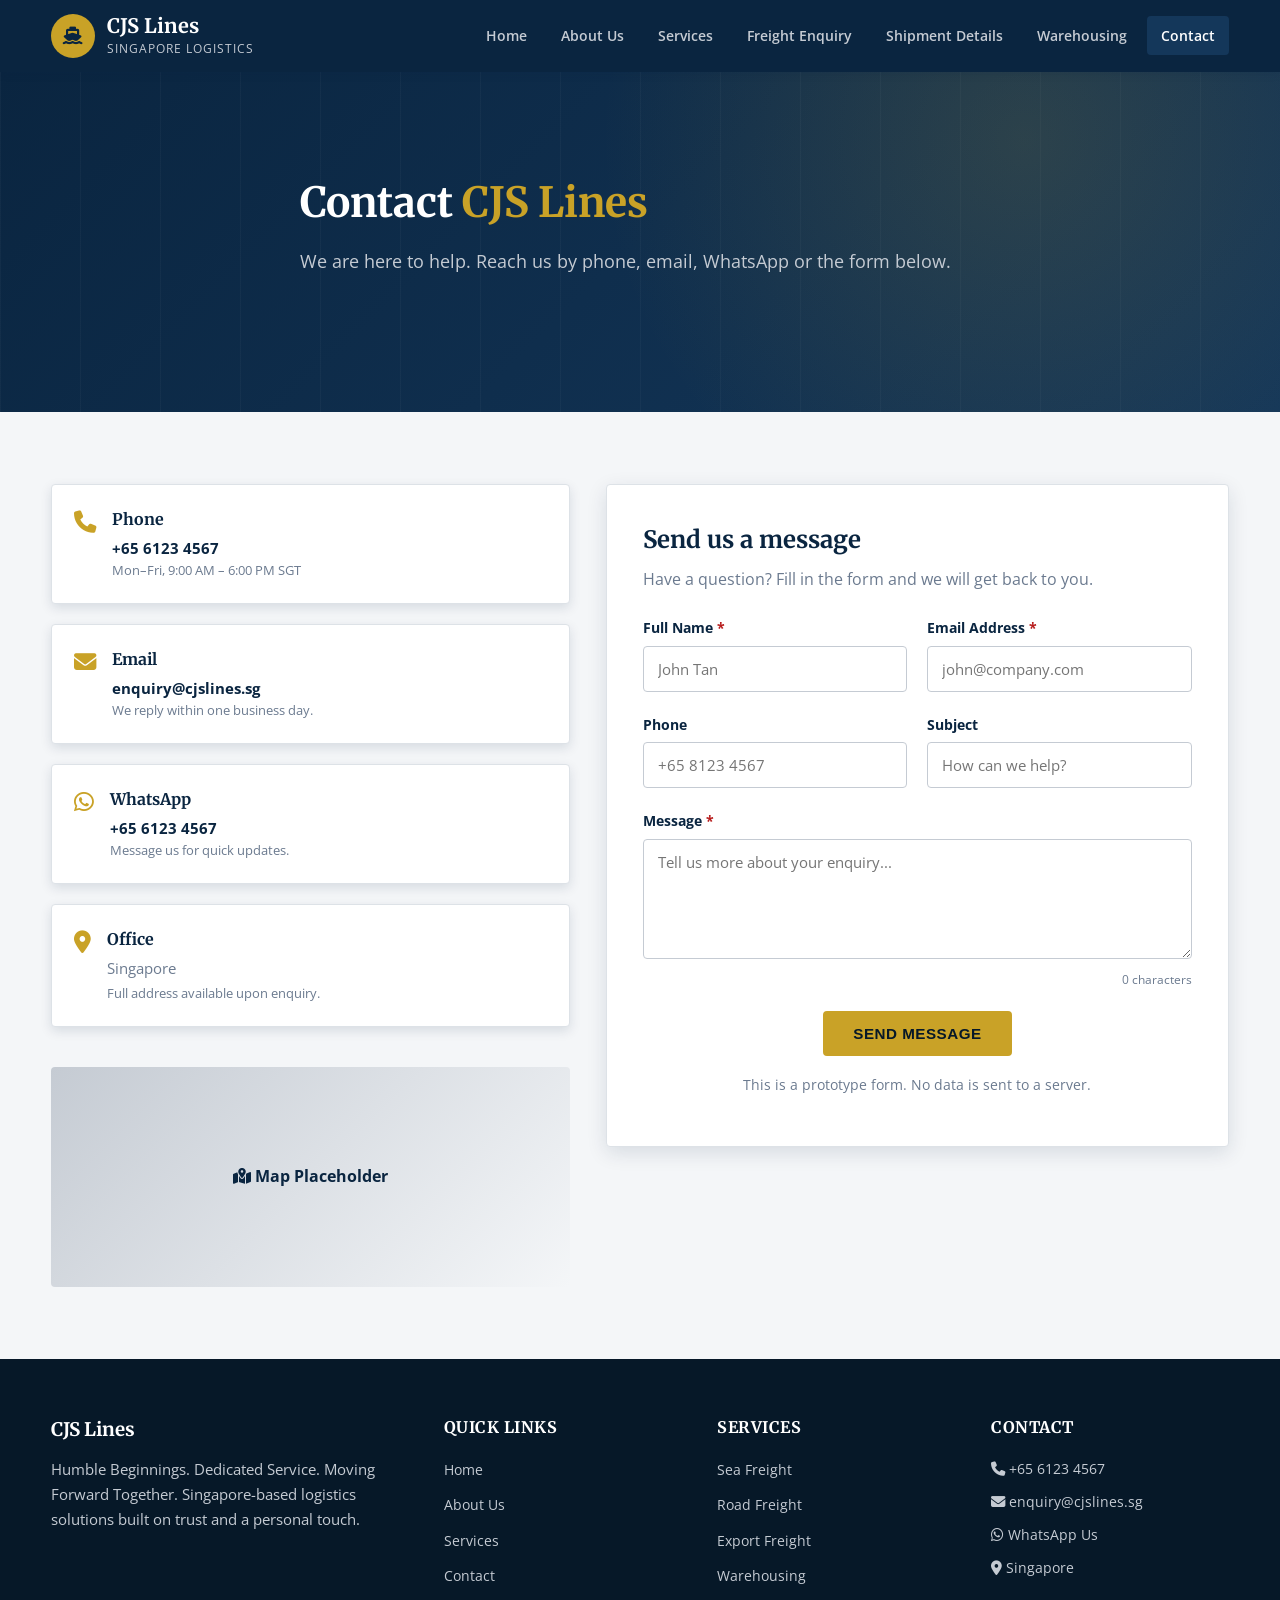
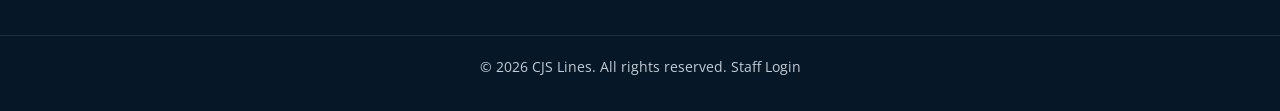
==== contact.html @ 013a4bb3 "Initial commit: CJS Lines classic navy transport website" ====
<!DOCTYPE html>
<html lang="en">
<head>
  <meta charset="UTF-8" />
  <meta name="viewport" content="width=device-width, initial-scale=1.0" />
  <title>Contact Us — CJS Lines | Singapore Logistics</title>
  <meta name="description" content="Contact CJS Lines by phone, email, WhatsApp or enquiry form for freight and logistics services in Singapore." />
  <link rel="preconnect" href="https://fonts.googleapis.com" />
  <link rel="preconnect" href="https://fonts.gstatic.com" crossorigin />
  <link href="https://fonts.googleapis.com/css2?family=Merriweather:wght@400;700&family=Open+Sans:wght@400;600;700&display=swap" rel="stylesheet" />
  <link rel="stylesheet" href="https://cdnjs.cloudflare.com/ajax/libs/font-awesome/6.5.1/css/all.min.css" />
  <link rel="stylesheet" href="css/style.css" />
</head>
<body>
  <header class="site-header">
    <div class="container header-inner">
      <div class="logo">
        <a href="index.html" aria-label="CJS Lines home">
          <div class="logo-icon"><i class="fa-solid fa-ship"></i></div>
          <div class="logo-text">
            <strong>CJS Lines</strong>
            <span>Singapore Logistics</span>
          </div>
        </a>
      </div>
      <button class="menu-toggle" aria-label="Toggle menu" aria-expanded="false">
        <i class="fa-solid fa-bars"></i>
      </button>
      <nav class="main-nav">
        <ul>
          <li><a href="index.html">Home</a></li>
          <li><a href="about.html">About Us</a></li>
          <li><a href="services.html">Services</a></li>
          <li><a href="freight-enquiry.html">Freight Enquiry</a></li>
          <li><a href="shipping-schedule.html">Shipment Details</a></li>
          <li><a href="warehousing.html">Warehousing</a></li>
          <li><a href="contact.html" class="active">Contact</a></li>
        </ul>
      </nav>
    </div>
  </header>

  <main>
    <!-- Hero -->
    <section class="hero" style="min-height: 340px;">
      <div class="container hero-content">
        <h1>Contact <span>CJS Lines</span></h1>
        <p>We are here to help. Reach us by phone, email, WhatsApp or the form below.</p>
      </div>
    </section>

    <!-- Contact -->
    <section class="section section-grey">
      <div class="container contact-grid">
        <div class="contact-info">
          <div class="contact-item">
            <i class="fa-solid fa-phone"></i>
            <div>
              <h4>Phone</h4>
              <p><a href="tel:+6561234567">+65 6123 4567</a></p>
              <p style="font-size: 0.82rem;">Mon–Fri, 9:00 AM – 6:00 PM SGT</p>
            </div>
          </div>
          <div class="contact-item">
            <i class="fa-solid fa-envelope"></i>
            <div>
              <h4>Email</h4>
              <p><a href="mailto:enquiry@cjslines.sg">enquiry@cjslines.sg</a></p>
              <p style="font-size: 0.82rem;">We reply within one business day.</p>
            </div>
          </div>
          <div class="contact-item">
            <i class="fa-brands fa-whatsapp"></i>
            <div>
              <h4>WhatsApp</h4>
              <p><a href="https://wa.me/6561234567" target="_blank" rel="noopener">+65 6123 4567</a></p>
              <p style="font-size: 0.82rem;">Message us for quick updates.</p>
            </div>
          </div>
          <div class="contact-item">
            <i class="fa-solid fa-location-dot"></i>
            <div>
              <h4>Office</h4>
              <p>Singapore<br /><span style="font-size: 0.82rem;">Full address available upon enquiry.</span></p>
            </div>
          </div>
          <div class="map-placeholder">
            <span><i class="fa-solid fa-map-location-dot"></i> Map Placeholder</span>
          </div>
        </div>

        <div class="form-card" style="margin: 0;">
          <h2 style="margin-bottom: 8px;">Send us a message</h2>
          <p style="color: var(--grey); margin-bottom: 24px;">Have a question? Fill in the form and we will get back to you.</p>
          <form class="contact-form" action="#" method="post" novalidate>
            <div class="form-row">
              <div class="form-group">
                <label for="contact-name">Full Name <span style="color:#b71c1c;">*</span></label>
                <input type="text" id="contact-name" name="name" placeholder="John Tan" required />
              </div>
              <div class="form-group">
                <label for="contact-email">Email Address <span style="color:#b71c1c;">*</span></label>
                <input type="email" id="contact-email" name="email" placeholder="john@company.com" required />
              </div>
            </div>
            <div class="form-row">
              <div class="form-group">
                <label for="contact-phone">Phone</label>
                <input type="tel" id="contact-phone" name="phone" placeholder="+65 8123 4567" />
              </div>
              <div class="form-group">
                <label for="contact-subject">Subject</label>
                <input type="text" id="contact-subject" name="subject" placeholder="How can we help?" />
              </div>
            </div>
            <div class="form-group full">
              <label for="contact-message">Message <span style="color:#b71c1c;">*</span></label>
              <textarea id="contact-message" name="message" placeholder="Tell us more about your enquiry..." required></textarea>
            </div>
            <div class="text-center">
              <button type="submit" class="btn btn-primary">Send Message</button>
            </div>
            <div class="success-message">
              <i class="fa-solid fa-circle-check"></i> Thank you for your message. We will be in touch soon.
            </div>
            <p class="form-note text-center">This is a prototype form. No data is sent to a server.</p>
          </form>
        </div>
      </div>
    </section>
  </main>

  <footer class="site-footer">
    <div class="container footer-grid">
      <div class="footer-brand">
        <h3>CJS Lines</h3>
        <p>Humble Beginnings. Dedicated Service. Moving Forward Together. Singapore-based logistics solutions built on trust and a personal touch.</p>
      </div>
      <div class="footer-links">
        <h4>Quick Links</h4>
        <ul>
          <li><a href="index.html">Home</a></li>
          <li><a href="about.html">About Us</a></li>
          <li><a href="services.html">Services</a></li>
          <li><a href="contact.html">Contact</a></li>
        </ul>
      </div>
      <div class="footer-links">
        <h4>Services</h4>
        <ul>
          <li><a href="services.html#sea-freight">Sea Freight</a></li>
          <li><a href="services.html#road-freight">Road Freight</a></li>
          <li><a href="services.html#export-freight">Export Freight</a></li>
          <li><a href="warehousing.html">Warehousing</a></li>
        </ul>
      </div>
      <div class="footer-contact">
        <h4>Contact</h4>
        <p><i class="fa-solid fa-phone"></i> <a href="tel:+6561234567">+65 6123 4567</a></p>
        <p><i class="fa-solid fa-envelope"></i> <a href="mailto:enquiry@cjslines.sg">enquiry@cjslines.sg</a></p>
        <p><i class="fa-brands fa-whatsapp"></i> <a href="https://wa.me/6561234567" target="_blank" rel="noopener">WhatsApp Us</a></p>
        <p><i class="fa-solid fa-location-dot"></i> Singapore</p>
      </div>
    </div>
    <div class="footer-bottom">
      <div class="container">
        <p>&copy; 2026 CJS Lines. All rights reserved. <a href="admin.html" style="color: var(--silver);">Staff Login</a></p>
      </div>
    </div>
  </footer>

  <script src="js/main.js"></script>
</body>
</html>
---- css/style.css ----
/* =========================================================
   CJS Lines — Design 1: Classic Corporate Navy
   Author: OpenCode Subagent
   Palette: deep navy (#0a2540), white, silver/grey, gold CTA
   ========================================================= */

/* ---------- Base / Reset ---------- */
:root {
  --navy: #0a2540;
  --navy-light: #14375a;
  --navy-dark: #061828;
  --white: #ffffff;
  --silver: #c5cbd3;
  --grey: #6b7a8f;
  --grey-light: #f4f6f8;
  --gold: #c9a227;
  --gold-hover: #b08d1f;
  --text: #1f2937;
  --shadow: rgba(10, 37, 64, 0.12);
  --radius: 4px;
}

* {
  box-sizing: border-box;
}

html {
  scroll-behavior: smooth;
}

body {
  margin: 0;
  font-family: "Open Sans", Arial, sans-serif;
  color: var(--text);
  line-height: 1.6;
  background-color: var(--white);
}

img {
  max-width: 100%;
  display: block;
}

a {
  color: var(--navy);
  text-decoration: none;
  transition: color 0.2s ease;
}

a:hover {
  color: var(--gold);
}

h1, h2, h3, h4 {
  font-family: "Merriweather", Georgia, serif;
  margin-top: 0;
  color: var(--navy);
}

p {
  margin-top: 0;
}

.container {
  width: 92%;
  max-width: 1200px;
  margin: 0 auto;
}

/* ---------- Buttons ---------- */
.btn {
  display: inline-block;
  padding: 12px 28px;
  border-radius: var(--radius);
  font-weight: 700;
  font-size: 0.95rem;
  text-transform: uppercase;
  letter-spacing: 0.5px;
  cursor: pointer;
  transition: all 0.25s ease;
  border: 2px solid transparent;
}

.btn-primary {
  background-color: var(--gold);
  color: var(--navy-dark);
  border-color: var(--gold);
}

.btn-primary:hover {
  background-color: var(--gold-hover);
  border-color: var(--gold-hover);
  color: var(--navy-dark);
}

.btn-secondary {
  background-color: transparent;
  color: var(--white);
  border-color: var(--white);
}

.btn-secondary:hover {
  background-color: var(--white);
  color: var(--navy);
}

.btn-navy {
  background-color: var(--navy);
  color: var(--white);
  border-color: var(--navy);
}

.btn-navy:hover {
  background-color: var(--navy-light);
  border-color: var(--navy-light);
  color: var(--white);
}

/* ---------- Header ---------- */
.site-header {
  background-color: var(--navy);
  color: var(--white);
  position: sticky;
  top: 0;
  z-index: 1000;
  box-shadow: 0 2px 8px var(--shadow);
}

.header-inner {
  display: flex;
  align-items: center;
  justify-content: space-between;
  padding: 14px 0;
}

.logo a {
  display: flex;
  align-items: center;
  gap: 12px;
  color: var(--white);
}

.logo-icon {
  width: 44px;
  height: 44px;
  background-color: var(--gold);
  border-radius: 50%;
  display: flex;
  align-items: center;
  justify-content: center;
  color: var(--navy);
  font-size: 1.1rem;
}

.logo-text {
  line-height: 1.2;
}

.logo-text strong {
  display: block;
  font-family: "Merriweather", Georgia, serif;
  font-size: 1.25rem;
}

.logo-text span {
  font-size: 0.75rem;
  text-transform: uppercase;
  letter-spacing: 1px;
  color: var(--silver);
}

.main-nav ul {
  list-style: none;
  margin: 0;
  padding: 0;
  display: flex;
  gap: 6px;
}

.main-nav a {
  color: var(--silver);
  padding: 10px 14px;
  font-size: 0.88rem;
  font-weight: 600;
  border-radius: var(--radius);
}

.main-nav a:hover,
.main-nav a.active {
  color: var(--white);
  background-color: var(--navy-light);
}

.menu-toggle {
  display: none;
  background: none;
  border: none;
  color: var(--white);
  font-size: 1.5rem;
  cursor: pointer;
  padding: 6px 10px;
}

/* ---------- Hero ---------- */
.hero {
  position: relative;
  min-height: 520px;
  display: flex;
  align-items: center;
  background: linear-gradient(135deg, var(--navy) 0%, var(--navy-light) 100%);
  overflow: hidden;
}

.hero::before {
  content: "";
  position: absolute;
  inset: 0;
  background:
    radial-gradient(circle at 80% 20%, rgba(201, 162, 39, 0.15) 0%, transparent 40%),
    repeating-linear-gradient(90deg, rgba(255,255,255,0.03) 0px, rgba(255,255,255,0.03) 1px, transparent 1px, transparent 80px);
  pointer-events: none;
}

.hero-content {
  position: relative;
  z-index: 2;
  max-width: 680px;
}

.hero h1 {
  color: var(--white);
  font-size: 2.6rem;
  margin-bottom: 18px;
  line-height: 1.25;
}

.hero h1 span {
  color: var(--gold);
}

.hero p {
  color: var(--silver);
  font-size: 1.15rem;
  margin-bottom: 32px;
}

.hero .btn {
  margin-right: 14px;
  margin-bottom: 10px;
}

.hero-image {
  position: absolute;
  right: 0;
  top: 0;
  width: 50%;
  height: 100%;
  opacity: 0.25;
  object-fit: cover;
  z-index: 1;
}

/* ---------- Section styling ---------- */
.section {
  padding: 72px 0;
}

.section-title {
  text-align: center;
  margin-bottom: 48px;
}

.section-title h2 {
  font-size: 2rem;
  margin-bottom: 10px;
}

.section-title p {
  color: var(--grey);
  max-width: 640px;
  margin: 0 auto;
}

.section-navy {
  background-color: var(--navy);
  color: var(--silver);
}

.section-navy h2,
.section-navy h3 {
  color: var(--white);
}

.section-grey {
  background-color: var(--grey-light);
}

/* ---------- Services grid ---------- */
.services-grid {
  display: grid;
  grid-template-columns: repeat(auto-fit, minmax(260px, 1fr));
  gap: 24px;
}

/* Home services section — 2 columns × 3 rows (6 cards) */
#services .services-grid {
  grid-template-columns: repeat(2, 1fr);
}
#services .service-card-cta {
  background: var(--navy);
  border-top-color: var(--gold);
  color: var(--white);
}
#services .service-card-cta p {
  color: var(--silver);
}
#services .service-card-cta a {
  color: var(--gold);
}
@media (max-width: 480px) {
  #services .services-grid {
    grid-template-columns: 1fr;
  }
}

.service-card {
  background: var(--white);
  border: 1px solid #dde2e7;
  border-top: 4px solid var(--navy);
  border-radius: var(--radius);
  padding: 30px 24px;
  box-shadow: 0 4px 12px var(--shadow);
  transition: transform 0.25s ease, box-shadow 0.25s ease;
}

.service-card:hover {
  transform: translateY(-6px);
  box-shadow: 0 12px 28px var(--shadow);
}

.service-card .icon {
  width: 54px;
  height: 54px;
  background-color: var(--navy);
  color: var(--gold);
  display: flex;
  align-items: center;
  justify-content: center;
  font-size: 1.4rem;
  border-radius: var(--radius);
  margin-bottom: 18px;
}

.service-card h3 {
  font-size: 1.15rem;
  margin-bottom: 10px;
}

.service-card p {
  font-size: 0.95rem;
  color: var(--grey);
  margin-bottom: 18px;
}

.service-card a {
  font-weight: 700;
  font-size: 0.88rem;
  text-transform: uppercase;
  letter-spacing: 0.5px;
}

/* ---------- About teaser ---------- */
.about-row {
  display: grid;
  grid-template-columns: 1fr 1fr;
  gap: 48px;
  align-items: center;
}

.about-image {
  position: relative;
  background: linear-gradient(135deg, var(--silver) 0%, var(--grey) 100%);
  min-height: 320px;
  border-radius: var(--radius);
  display: flex;
  align-items: center;
  justify-content: center;
  color: var(--navy);
  font-size: 3rem;
  overflow: hidden;
}

.about-text h2 {
  margin-bottom: 16px;
}

.about-text p {
  margin-bottom: 16px;
  color: var(--grey);
}

/* ---------- Values / Stats ---------- */
.values-grid {
  display: grid;
  grid-template-columns: repeat(auto-fit, minmax(220px, 1fr));
  gap: 24px;
}

.value-card {
  background-color: var(--navy-light);
  border: 1px solid rgba(255,255,255,0.1);
  border-radius: var(--radius);
  padding: 28px 22px;
  text-align: center;
}

.value-card i {
  font-size: 2rem;
  color: var(--gold);
  margin-bottom: 14px;
}

.value-card h4 {
  color: var(--white);
  margin-bottom: 8px;
}

.value-card p {
  font-size: 0.9rem;
  color: var(--silver);
  margin: 0;
}

/* ---------- Team ---------- */
.team-grid {
  display: grid;
  grid-template-columns: repeat(auto-fit, minmax(200px, 1fr));
  gap: 24px;
}

.team-card {
  background: var(--white);
  border: 1px solid #dde2e7;
  border-radius: var(--radius);
  padding: 24px;
  text-align: center;
  box-shadow: 0 4px 12px var(--shadow);
}

.team-avatar {
  width: 96px;
  height: 96px;
  background: linear-gradient(135deg, var(--navy) 0%, var(--navy-light) 100%);
  color: var(--gold);
  border-radius: 50%;
  display: flex;
  align-items: center;
  justify-content: center;
  font-size: 2.2rem;
  margin: 0 auto 16px;
}

.team-card h4 {
  margin-bottom: 4px;
}

.team-card span {
  color: var(--gold);
  font-weight: 700;
  font-size: 0.85rem;
  text-transform: uppercase;
}

/* ---------- Forms ---------- */
.form-intro {
  max-width: 720px;
  margin: 0 auto 36px;
  text-align: center;
}

.form-card {
  background: var(--white);
  border: 1px solid #dde2e7;
  border-radius: var(--radius);
  padding: 36px;
  box-shadow: 0 6px 20px var(--shadow);
  max-width: 860px;
  margin: 0 auto;
}

.form-row {
  display: grid;
  grid-template-columns: 1fr 1fr;
  gap: 20px;
}

.form-group {
  margin-bottom: 22px;
}

.form-group.full {
  grid-column: 1 / -1;
}

.form-group label {
  display: block;
  font-weight: 700;
  font-size: 0.88rem;
  margin-bottom: 6px;
  color: var(--navy);
}

.form-group input,
.form-group select,
.form-group textarea {
  width: 100%;
  padding: 12px 14px;
  border: 1px solid #c5cbd3;
  border-radius: var(--radius);
  font-family: inherit;
  font-size: 0.95rem;
  color: var(--text);
  background-color: var(--white);
  transition: border-color 0.2s ease, box-shadow 0.2s ease;
}

.form-group input:focus,
.form-group select:focus,
.form-group textarea:focus {
  outline: none;
  border-color: var(--navy);
  box-shadow: 0 0 0 3px rgba(10, 37, 64, 0.1);
}

.form-group textarea {
  resize: vertical;
  min-height: 120px;
}

.form-note {
  font-size: 0.85rem;
  color: var(--grey);
  margin-top: 18px;
}

.success-message {
  display: none;
  background-color: #e6f4ea;
  color: #1e7e34;
  border: 1px solid #b7dfb9;
  border-radius: var(--radius);
  padding: 18px;
  margin-top: 24px;
  text-align: center;
  font-weight: 700;
}

.error-message {
  display: none;
  background-color: #fdecea;
  color: #b71c1c;
  border: 1px solid #f5c6cb;
  border-radius: var(--radius);
  padding: 14px;
  margin-bottom: 20px;
}

/* ---------- Shipping schedule ---------- */
.schedule-board {
  background: var(--white);
  border: 1px solid #dde2e7;
  border-radius: var(--radius);
  box-shadow: 0 6px 20px var(--shadow);
  overflow: hidden;
}

.schedule-toolbar {
  display: flex;
  flex-wrap: wrap;
  gap: 14px;
  align-items: center;
  justify-content: space-between;
  padding: 18px 24px;
  background-color: var(--navy);
  color: var(--white);
}

.schedule-toolbar label {
  font-weight: 700;
  font-size: 0.9rem;
}

.schedule-toolbar select {
  padding: 8px 12px;
  border-radius: var(--radius);
  border: none;
  font-family: inherit;
  font-size: 0.9rem;
}

.schedule-table {
  width: 100%;
  border-collapse: collapse;
  font-size: 0.92rem;
}

.schedule-table th,
.schedule-table td {
  padding: 14px 18px;
  text-align: left;
  border-bottom: 1px solid #e8ebee;
}

.schedule-table thead {
  background-color: var(--grey-light);
}

.schedule-table th {
  color: var(--navy);
  font-weight: 700;
  text-transform: uppercase;
  font-size: 0.82rem;
  letter-spacing: 0.5px;
}

.schedule-table tbody tr:hover {
  background-color: #f9fafb;
}

.status {
  display: inline-block;
  padding: 5px 12px;
  border-radius: 20px;
  font-size: 0.78rem;
  font-weight: 700;
  text-transform: uppercase;
}

.status-booking {
  background-color: #e6f4ea;
  color: #1e7e34;
}

.status-closing {
  background-color: #fff4e5;
  color: #b35900;
}

.status-departed {
  background-color: #e3f2fd;
  color: #0d47a1;
}

.status-delayed {
  background-color: #fdecea;
  color: #b71c1c;
}

/* ---------- Contact ---------- */
.contact-grid {
  display: grid;
  grid-template-columns: 1fr 1.2fr;
  gap: 36px;
  align-items: start;
}

.contact-info {
  display: grid;
  gap: 20px;
}

.contact-item {
  background: var(--white);
  border: 1px solid #dde2e7;
  border-radius: var(--radius);
  padding: 22px;
  box-shadow: 0 4px 12px var(--shadow);
  display: flex;
  align-items: flex-start;
  gap: 16px;
}

.contact-item i {
  font-size: 1.4rem;
  color: var(--gold);
  margin-top: 4px;
}

.contact-item h4 {
  margin-bottom: 4px;
  font-size: 1rem;
}

.contact-item p {
  margin: 0;
  color: var(--grey);
  font-size: 0.92rem;
}

.contact-item a {
  font-weight: 700;
}

.map-placeholder {
  background: linear-gradient(135deg, var(--silver) 0%, var(--grey-light) 100%);
  min-height: 220px;
  border-radius: var(--radius);
  display: flex;
  align-items: center;
  justify-content: center;
  color: var(--navy);
  font-weight: 700;
  margin-top: 20px;
}

/* ---------- Admin ---------- */
.admin-login {
  min-height: calc(100vh - 300px);
  display: flex;
  align-items: center;
  justify-content: center;
  background: linear-gradient(135deg, var(--navy) 0%, var(--navy-dark) 100%);
  padding: 48px 0;
}

.admin-card {
  background: var(--white);
  border-radius: var(--radius);
  box-shadow: 0 12px 40px rgba(0,0,0,0.25);
  width: 100%;
  max-width: 440px;
  padding: 42px 36px;
}

.admin-card .logo-icon {
  margin: 0 auto 18px;
}

.admin-card h2 {
  text-align: center;
  margin-bottom: 6px;
}

.admin-card > p {
  text-align: center;
  color: var(--grey);
  margin-bottom: 28px;
}

.admin-dashboard {
  display: none;
}

.dashboard-cards {
  display: grid;
  grid-template-columns: repeat(auto-fit, minmax(220px, 1fr));
  gap: 20px;
  margin-bottom: 32px;
}

.dashboard-card {
  background: var(--white);
  border: 1px solid #dde2e7;
  border-radius: var(--radius);
  padding: 24px;
  box-shadow: 0 4px 12px var(--shadow);
}

.dashboard-card h3 {
  font-size: 0.9rem;
  text-transform: uppercase;
  letter-spacing: 0.5px;
  color: var(--grey);
  margin-bottom: 8px;
}

.dashboard-card .number {
  font-size: 2rem;
  font-weight: 800;
  color: var(--navy);
}

/* ---------- Footer ---------- */
.site-footer {
  background-color: var(--navy-dark);
  color: var(--silver);
  padding: 56px 0 0;
}

.footer-grid {
  display: grid;
  grid-template-columns: 1.5fr repeat(3, 1fr);
  gap: 36px;
  margin-bottom: 36px;
}

.footer-brand h3 {
  color: var(--white);
  margin-bottom: 12px;
}

.footer-brand p {
  font-size: 0.92rem;
  line-height: 1.7;
}

.footer-links h4,
.footer-contact h4 {
  color: var(--white);
  font-size: 1rem;
  margin-bottom: 16px;
  text-transform: uppercase;
  letter-spacing: 0.5px;
}

.footer-links ul {
  list-style: none;
  margin: 0;
  padding: 0;
}

.footer-links li {
  margin-bottom: 10px;
}

.footer-links a,
.footer-contact a {
  color: var(--silver);
  font-size: 0.9rem;
}

.footer-links a:hover,
.footer-contact a:hover {
  color: var(--gold);
}

.footer-contact p {
  font-size: 0.9rem;
  margin-bottom: 10px;
}

.footer-bottom {
  border-top: 1px solid rgba(255,255,255,0.1);
  padding: 20px 0;
  text-align: center;
  font-size: 0.85rem;
}

/* ---------- Utility ---------- */
.text-center {
  text-align: center;
}

.mt-1 { margin-top: 8px; }
.mt-2 { margin-top: 16px; }
.mt-3 { margin-top: 24px; }
.mb-0 { margin-bottom: 0; }

/* ---------- Responsive ---------- */
@media (max-width: 992px) {
  .footer-grid {
    grid-template-columns: 1fr 1fr;
  }

  .about-row,
  .contact-grid {
    grid-template-columns: 1fr;
  }

  .hero h1 {
    font-size: 2.2rem;
  }
}

@media (max-width: 768px) {
  .menu-toggle {
    display: block;
  }

  .main-nav {
    position: absolute;
    top: 100%;
    left: 0;
    right: 0;
    background-color: var(--navy-light);
    max-height: 0;
    overflow: hidden;
    transition: max-height 0.35s ease;
  }

  .main-nav.open {
    max-height: 480px;
  }

  .main-nav ul {
    flex-direction: column;
    padding: 12px 0;
  }

  .main-nav a {
    display: block;
    padding: 14px 24px;
    border-radius: 0;
  }

  .hero {
    min-height: 460px;
    text-align: center;
  }

  .hero-image {
    width: 100%;
    opacity: 0.15;
  }

  .hero-content {
    margin: 0 auto;
  }

  .section {
    padding: 56px 0;
  }

  .form-row {
    grid-template-columns: 1fr;
  }

  .schedule-toolbar {
    flex-direction: column;
    align-items: stretch;
  }

  .schedule-table {
    display: block;
    overflow-x: auto;
    white-space: nowrap;
  }

  .footer-grid {
    grid-template-columns: 1fr;
    gap: 28px;
  }
}

@media (max-width: 480px) {
  .hero h1 {
    font-size: 1.75rem;
  }

  .section-title h2 {
    font-size: 1.6rem;
  }

  .form-card,
  .admin-card {
    padding: 26px 20px;
  }
}

/* =========================================================
   Interactive layer (v2) — toasts, modals, estimator,
   wizard, counters, admin tools, motion.
   ========================================================= */

/* Sticky header shadow */
.site-header {
  transition: box-shadow 0.25s ease;
}
.site-header.scrolled {
  box-shadow: 0 4px 18px var(--shadow);
}

/* Scroll reveal */
.reveal {
  opacity: 0;
  transform: translateY(20px);
  transition: opacity 0.6s ease, transform 0.6s ease;
}
.reveal.revealed {
  opacity: 1;
  transform: none;
}
@media (prefers-reduced-motion: reduce) {
  .reveal {
    opacity: 1;
    transform: none;
    transition: none;
  }
}

/* Back to top */
.back-to-top {
  position: fixed;
  right: 22px;
  bottom: 22px;
  width: 46px;
  height: 46px;
  border-radius: 50%;
  border: none;
  background: var(--navy);
  color: var(--white);
  font-size: 1rem;
  cursor: pointer;
  opacity: 0;
  visibility: hidden;
  transform: translateY(12px);
  transition: all 0.3s ease;
  box-shadow: 0 6px 18px var(--shadow);
  z-index: 900;
}
.back-to-top.show {
  opacity: 1;
  visibility: visible;
  transform: none;
}
.back-to-top:hover {
  background: var(--gold);
  color: var(--navy-dark);
}

/* Toasts */
.toast-wrap {
  position: fixed;
  top: 18px;
  right: 18px;
  display: flex;
  flex-direction: column;
  gap: 10px;
  z-index: 1200;
  max-width: min(360px, calc(100vw - 36px));
}
.toast {
  display: flex;
  align-items: flex-start;
  gap: 10px;
  background: var(--navy);
  color: var(--white);
  padding: 12px 16px;
  border-radius: var(--radius);
  border-left: 4px solid var(--gold);
  box-shadow: 0 8px 24px rgba(6, 24, 40, 0.35);
  font-size: 0.9rem;
  opacity: 0;
  transform: translateX(24px);
  transition: all 0.3s ease;
}
.toast.show {
  opacity: 1;
  transform: none;
}
.toast.err {
  border-left-color: #b71c1c;
}
.toast i {
  color: var(--gold);
  margin-top: 2px;
}
.toast.err i {
  color: #ef9a9a;
}

/* Char counters */
.char-count {
  display: block;
  text-align: right;
  font-size: 0.75rem;
  color: var(--grey);
  margin-top: 4px;
}

/* Estimator panels */
.estimator {
  background: var(--grey-light);
  border: 1px dashed var(--silver);
  border-radius: var(--radius);
  padding: 18px 20px;
  margin: 0 0 22px;
  display: none;
}
.estimator.active {
  display: block;
  animation: fadeIn 0.35s ease;
}
.estimator.always {
  display: block;
}
.estimator h4 {
  margin: 0 0 12px;
  color: var(--navy);
  font-size: 0.95rem;
  text-transform: uppercase;
  letter-spacing: 0.06em;
}
.estimator dl {
  display: grid;
  grid-template-columns: auto 1fr;
  gap: 6px 18px;
  margin: 0;
  font-size: 0.92rem;
}
.estimator dt {
  color: var(--grey);
}
.estimator dd {
  margin: 0;
  font-weight: 600;
  color: var(--navy);
}
.est-note {
  margin: 12px 0 0;
  font-size: 0.78rem;
  color: var(--grey);
  font-style: italic;
}
@keyframes fadeIn {
  from { opacity: 0; transform: translateY(6px); }
  to { opacity: 1; transform: none; }
}

/* Range sliders (warehouse estimator) */
.estimator input[type="range"] {
  width: 100%;
  accent-color: var(--gold);
  cursor: pointer;
}
.est-out {
  margin: 14px 0 0;
  padding: 10px 14px;
  background: var(--white);
  border-left: 4px solid var(--gold);
  border-radius: var(--radius);
  font-size: 0.95rem;
  color: var(--text);
}

/* Schedule toolbar extras */
.schedule-controls {
  display: flex;
  gap: 10px;
  flex-wrap: wrap;
  align-items: center;
  margin-left: auto;
}
.schedule-controls input[type="search"],
.schedule-controls select {
  padding: 8px 12px;
  border: 1px solid var(--silver);
  border-radius: var(--radius);
  font-family: inherit;
  font-size: 0.88rem;
  background: var(--white);
  color: var(--text);
}
.schedule-controls input[type="search"]:focus,
.schedule-controls select:focus {
  outline: 2px solid var(--gold);
  outline-offset: 1px;
}
.btn-small {
  padding: 8px 14px;
  font-size: 0.82rem;
}
.schedule-updated {
  margin: 0;
  padding: 10px 18px;
  font-size: 0.78rem;
  color: var(--grey);
  border-top: 1px solid var(--grey-light);
}
.schedule-row {
  cursor: pointer;
}
.schedule-row:hover td,
.schedule-row:focus td {
  background: var(--grey-light);
}

/* Modal */
body.modal-open {
  overflow: hidden;
}
.cjs-modal {
  position: fixed;
  inset: 0;
  z-index: 1100;
  display: flex;
  align-items: center;
  justify-content: center;
  padding: 20px;
}
.cjs-modal-backdrop {
  position: absolute;
  inset: 0;
  background: rgba(6, 24, 40, 0.6);
  animation: fadeIn 0.25s ease;
}
.cjs-modal-card {
  position: relative;
  background: var(--white);
  border-radius: 6px;
  width: min(620px, 100%);
  max-height: 86vh;
  display: flex;
  flex-direction: column;
  box-shadow: 0 24px 60px rgba(6, 24, 40, 0.4);
  animation: modalIn 0.28s ease;
}
@keyframes modalIn {
  from { opacity: 0; transform: translateY(16px) scale(0.98); }
  to { opacity: 1; transform: none; }
}
.cjs-modal-head {
  display: flex;
  align-items: center;
  justify-content: space-between;
  gap: 16px;
  padding: 16px 22px;
  border-bottom: 1px solid var(--grey-light);
  background: var(--navy);
  color: var(--white);
  border-radius: 6px 6px 0 0;
}
.cjs-modal-head h3 {
  margin: 0;
  font-size: 1.05rem;
}
.cjs-modal-x {
  background: none;
  border: none;
  color: var(--white);
  font-size: 1.5rem;
  line-height: 1;
  cursor: pointer;
  padding: 2px 6px;
}
.cjs-modal-x:hover {
  color: var(--gold);
}
.cjs-modal-body {
  padding: 22px;
  overflow-y: auto;
}
.cjs-modal-actions {
  display: flex;
  justify-content: flex-end;
  gap: 10px;
  padding: 14px 22px;
  border-top: 1px solid var(--grey-light);
}
.modal-table {
  width: 100%;
  border-collapse: collapse;
  font-size: 0.92rem;
}
.modal-table th,
.modal-table td {
  text-align: left;
  padding: 8px 10px;
  border-bottom: 1px solid var(--grey-light);
  vertical-align: top;
}
.modal-table th {
  color: var(--grey);
  font-weight: 600;
  width: 38%;
  text-transform: capitalize;
}
.modal-form {
  display: grid;
  grid-template-columns: 1fr 1fr;
  gap: 12px;
}
.modal-form label {
  display: flex;
  flex-direction: column;
  gap: 6px;
  font-size: 0.82rem;
  color: var(--grey);
  font-weight: 600;
}
.modal-form input,
.modal-form select {
  padding: 9px 10px;
  border: 1px solid var(--silver);
  border-radius: var(--radius);
  font-family: inherit;
  font-size: 0.9rem;
}
@media (max-width: 560px) {
  .modal-form { grid-template-columns: 1fr; }
}

/* Wizard */
.wizard {
  background: var(--white);
  border: 1px solid var(--grey-light);
  border-radius: 6px;
  padding: 30px;
  box-shadow: 0 8px 26px var(--shadow);
  max-width: 720px;
  margin: 0 auto;
}
.wizard-progress {
  display: flex;
  gap: 8px;
  margin-bottom: 20px;
}
.wizard-progress span {
  height: 5px;
  flex: 1;
  border-radius: 3px;
  background: var(--grey-light);
  transition: background 0.3s ease;
}
.wizard-progress span.on {
  background: var(--gold);
}
.wizard h3 {
  margin: 0 0 18px;
  color: var(--navy);
  font-size: 1.25rem;
}
.wizard-opts {
  display: grid;
  grid-template-columns: repeat(auto-fit, minmax(180px, 1fr));
  gap: 12px;
}
.wizard-opt {
  padding: 14px 16px;
  border: 1.5px solid var(--silver);
  background: var(--white);
  border-radius: var(--radius);
  font-family: inherit;
  font-size: 0.95rem;
  font-weight: 600;
  color: var(--navy);
  cursor: pointer;
  transition: all 0.2s ease;
  text-align: left;
}
.wizard-opt:hover {
  border-color: var(--gold);
  background: #fdf9ec;
  transform: translateY(-2px);
}
.wizard-back {
  margin-top: 18px;
  background: none;
  border: none;
  color: var(--grey);
  font-family: inherit;
  font-size: 0.88rem;
  cursor: pointer;
}
.wizard-back:hover {
  color: var(--navy);
}
.wizard-result {
  text-align: center;
  padding: 10px 0 4px;
}
.wizard-result i {
  font-size: 2.2rem;
  color: var(--gold);
  margin-bottom: 12px;
}
.wizard-result h3 {
  margin-bottom: 10px;
}
.wizard-result p {
  color: var(--grey);
  max-width: 46ch;
  margin: 0 auto 20px;
}
.wizard-result .btn {
  margin: 4px;
}

/* Home counters */
.counters-strip {
  background: var(--navy);
  padding: 34px 0;
}
#home-counters {
  display: grid;
  grid-template-columns: repeat(4, 1fr);
  gap: 20px;
  text-align: center;
}
#home-counters .num {
  font-family: "Merriweather", serif;
  font-size: 2.4rem;
  font-weight: 700;
  color: var(--gold);
  line-height: 1.1;
}
#home-counters .lbl {
  color: var(--silver);
  font-size: 0.85rem;
  margin-top: 6px;
}
@media (max-width: 720px) {
  #home-counters { grid-template-columns: repeat(2, 1fr); }
}

/* Admin tools */
.admin-tabs {
  display: flex;
  gap: 8px;
  flex-wrap: wrap;
  margin: 26px 0 18px;
  border-bottom: 2px solid var(--grey-light);
  padding-bottom: 0;
}
.admin-tab {
  padding: 11px 18px;
  border: none;
  background: none;
  font-family: inherit;
  font-size: 0.92rem;
  font-weight: 600;
  color: var(--grey);
  cursor: pointer;
  border-bottom: 3px solid transparent;
  margin-bottom: -2px;
  transition: color 0.2s ease;
}
.admin-tab:hover {
  color: var(--navy);
}
.admin-tab.on {
  color: var(--navy);
  border-bottom-color: var(--gold);
}
.icon-btn {
  background: none;
  border: 1px solid var(--silver);
  border-radius: var(--radius);
  width: 32px;
  height: 32px;
  cursor: pointer;
  color: var(--navy);
  transition: all 0.2s ease;
}
.icon-btn:hover {
  background: var(--navy);
  color: var(--white);
  border-color: var(--navy);
}
.icon-btn.danger:hover {
  background: #b71c1c;
  border-color: #b71c1c;
}
.status-select,
.cell-input {
  padding: 6px 8px;
  border: 1px solid var(--silver);
  border-radius: var(--radius);
  font-family: inherit;
  font-size: 0.82rem;
  background: var(--white);
}
.cell-input {
  width: 132px;
}
.status-select:focus,
.cell-input:focus {
  outline: 2px solid var(--gold);
}

/* =========================================================
   Shipment details form (replaces schedule board)
   ========================================================= */
.shipment-layout {
  display: grid;
  grid-template-columns: minmax(0, 1.7fr) minmax(260px, 1fr);
  gap: 30px;
  align-items: start;
}
@media (max-width: 980px) {
  .shipment-layout { grid-template-columns: 1fr; }
}

.form-section-title {
  display: flex;
  align-items: center;
  gap: 12px;
  margin: 30px 0 18px;
  padding-bottom: 10px;
  border-bottom: 1px solid var(--grey-light);
  color: var(--navy);
  font-weight: 700;
  font-size: 0.95rem;
  text-transform: uppercase;
  letter-spacing: 0.05em;
}
.form-section-title:first-child { margin-top: 0; }
.form-section-title span {
  display: inline-flex;
  align-items: center;
  justify-content: center;
  width: 28px;
  height: 28px;
  flex: 0 0 28px;
  border-radius: 50%;
  background: var(--navy);
  color: var(--gold);
  font-size: 0.82rem;
}

.form-row-3 {
  display: grid;
  grid-template-columns: repeat(3, 1fr);
  gap: 16px;
}
@media (max-width: 620px) {
  .form-row-3 { grid-template-columns: 1fr; }
}

#ship-photos { display: none; }
.photo-drop {
  display: flex;
  flex-direction: column;
  align-items: center;
  justify-content: center;
  gap: 8px;
  padding: 26px 18px;
  border: 2px dashed var(--silver);
  border-radius: var(--radius);
  background: var(--grey-light);
  cursor: pointer;
  color: var(--navy);
  font-size: 0.92rem;
  font-weight: 600;
  text-align: center;
  transition: border-color 0.2s ease, background 0.2s ease;
}
.photo-drop:hover,
.photo-drop:focus-within {
  border-color: var(--gold);
  background: #fdf9ec;
}
.photo-drop i { font-size: 1.8rem; color: var(--gold); }
.photo-drop small { font-weight: 400; color: var(--grey); }
.photo-previews { display: flex; flex-wrap: wrap; gap: 12px; margin-top: 14px; }
.photo-chip {
  position: relative;
  width: 96px;
  border: 1px solid var(--silver);
  border-radius: var(--radius);
  overflow: hidden;
  background: var(--white);
  text-align: center;
}
.photo-chip img { display: block; width: 100%; height: 68px; object-fit: cover; }
.photo-chip > i { display: block; font-size: 1.6rem; margin: 18px 0; color: var(--grey); }
.photo-chip span {
  display: block;
  padding: 4px 6px;
  font-size: 0.62rem;
  white-space: nowrap;
  overflow: hidden;
  text-overflow: ellipsis;
}
.photo-chip button {
  position: absolute;
  top: 3px;
  right: 3px;
  width: 20px;
  height: 20px;
  border: none;
  border-radius: 50%;
  background: rgba(6, 24, 40, 0.8);
  color: var(--white);
  font-size: 0.7rem;
  line-height: 1;
  cursor: pointer;
}
.photo-chip button:hover { background: #b71c1c; }

.shipment-aside { display: flex; flex-direction: column; gap: 18px; }
.info-card {
  background: var(--white);
  border: 1px solid var(--grey-light);
  border-top: 4px solid var(--gold);
  border-radius: var(--radius);
  padding: 24px;
  box-shadow: 0 4px 12px var(--shadow);
}
.info-card h3 { color: var(--navy); font-family: "Merriweather", serif; font-size: 1.02rem; margin-bottom: 10px; }
.info-card h3 i { color: var(--gold); margin-right: 6px; }
.info-card p { color: var(--grey); font-size: 0.88rem; }
.info-card ul { list-style: none; margin-top: 14px; }
.info-card li { position: relative; padding-left: 20px; font-size: 0.86rem; margin-bottom: 9px; color: var(--text); }
.info-card li::before { content: "✓"; position: absolute; left: 0; color: var(--gold); font-weight: 700; }
.signature-card {
  background: var(--navy);
  color: var(--white);
  border-radius: var(--radius);
  padding: 24px;
  box-shadow: 0 6px 18px var(--shadow);
}
.signature-card h3 { color: var(--gold); font-family: "Merriweather", serif; font-size: 1.2rem; }
.signature-card .role { color: var(--silver); font-size: 0.82rem; margin-bottom: 16px; }
.signature-card p { font-size: 0.9rem; margin-bottom: 8px; }
.signature-card p i { color: var(--gold); margin-right: 6px; }
.signature-card a { color: var(--gold); text-decoration: none; }
.signature-card a:hover { text-decoration: underline; }
[hidden] { display: none !important; }
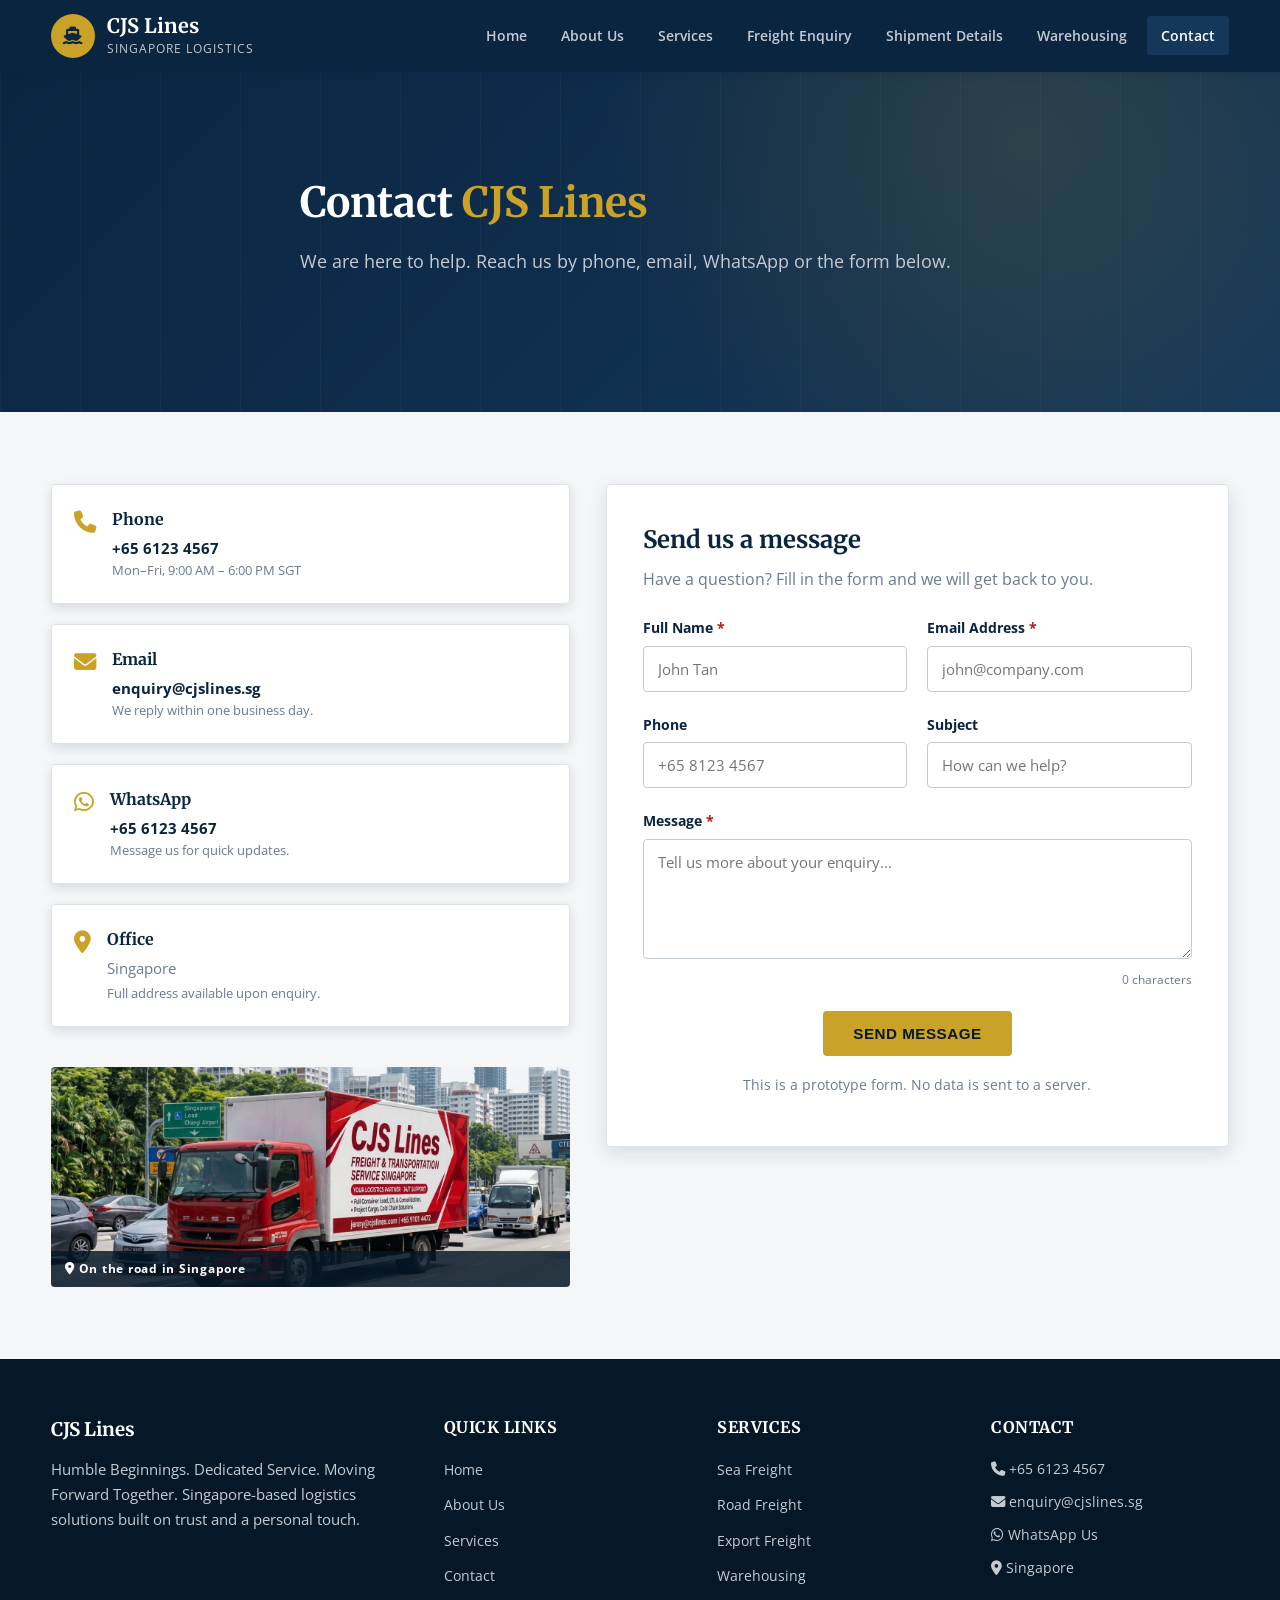
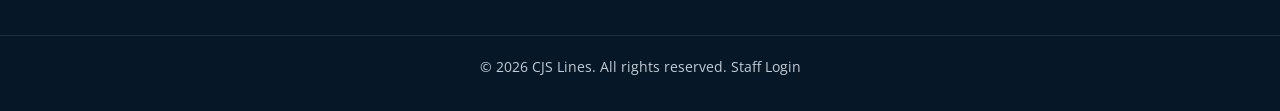
==== commit 5a7ec338: "Add truck and lorry photos to Services and Contact pages" ====
--- a/contact.html
+++ b/contact.html
@@ -84,8 +84,9 @@
               <p>Singapore<br /><span style="font-size: 0.82rem;">Full address available upon enquiry.</span></p>
             </div>
           </div>
-          <div class="map-placeholder">
-            <span><i class="fa-solid fa-map-location-dot"></i> Map Placeholder</span>
+          <div class="map-placeholder" style="position: relative; overflow: hidden; align-items: flex-end; justify-content: flex-start; padding: 0;">
+            <img src="lorry.jpg" alt="CJS Lines lorry on a road in Singapore" style="position: absolute; inset: 0; width: 100%; height: 100%; object-fit: cover;" />
+            <span style="position: relative; z-index: 1; background: rgba(6,24,40,.82); color: #fff; font-size: .78rem; letter-spacing: .06em; padding: 8px 14px; width: 100%;"><i class="fa-solid fa-location-dot"></i> On the road in Singapore</span>
           </div>
         </div>
 
